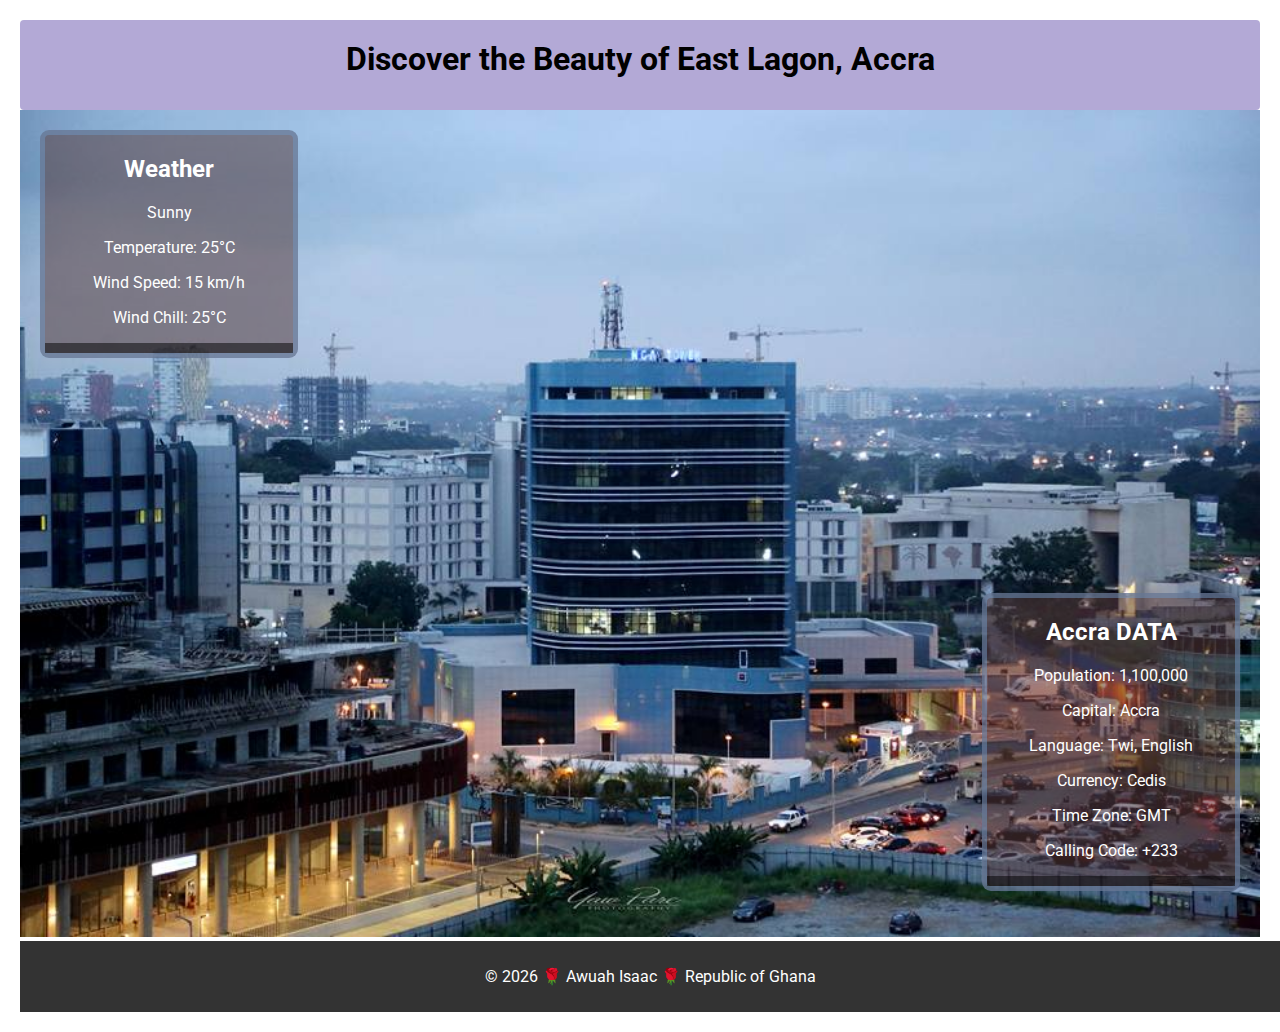
==== place.html @ c8aed1b3 "done" ====
<!DOCTYPE html>
<html lang="en-US">
<head>
    <meta charset="UTF-8">
    <meta name="viewport" content="width=device-width, initial-scale=1.0">
    <title>Discover East Lagon, Accra</title> 
    <meta name="description" content="Explore East Lagon, Accra, and its attractions.">
    <meta name="author" content="Awuah Isaac">
    <link rel="stylesheet" href="styles/place.css">
    <link rel="preconnect" href="https://fonts.googleapis.com">
    <link rel="preconnect" href="https://fonts.gstatic.com" crossorigin>
    <link href="https://fonts.googleapis.com/css2?family=Roboto:wght@400;700&display=swap" rel="stylesheet">
</head>
<body>

    <header>
        <h1>Discover the Beauty of East Lagon, Accra</h1> 
    </header>

    <main class="overlay-container">
        <img class="image" src="images/Accra.jpeg" alt="Beautiful view of East Lagon">
        
        <section class="overlay weather">
            <h2>Weather</h2>
            <p id="weather-description">Sunny</p>
            <p>Temperature: <span id="temperature"></span></p>
            <p>Wind Speed: <span id="wind-speed"></span></p>
            <p>Wind Chill: <span id="wind-chill"></span></p>
        </section>
        
        <section class="overlay info">
            <h2>Accra DATA</h2>
            <p>Population: 1,100,000</p> 
            <p>Capital: Accra</p>
            <p>Language: Twi, English</p>
            <p>Currency: Cedis</p>
            <p>Time Zone: GMT</p> 
            <p>Calling Code: +233</p>
        </section>
    </main>

    <footer>
        <p>© <span id="currentyear"></span> 🌹 Awuah Isaac 🌹 Republic of Ghana</p>
    </footer>
    
    <script src="scripts/temples.js"></script> 
    <script src="scripts/place.js" defer></script> 
</body>
</html>
---- styles/place.css ----
body {
    margin: 0;
    font-family: 'Roboto', sans-serif; 
    padding: 20px;
}

.overlay-container {
    position: relative;
    text-align: center;
}

.image {
    width: 100%;
    height: auto;
}

.overlay { 
    width: 20%;
    position: absolute;
    color: white;
    background-color: rgba(88, 59, 59, 0.527);  
    border-radius: 9px;
    border: 5px solid rgba(111, 151, 197, 0.493);
}

.weather {
    top: 20px;  
    left: 20px;  
}

.info {
    bottom: 50px; 
    right: 20px;  
} 

footer {
    background: #333;
    color: #fff;
    text-align: center;
    padding: 10px;
    position: relative;
    width: 100%;
    bottom: 0;
}

header {
    background-color: var(--primary-color);
    height: 90px;
    border-radius: 4px;
    width: 100%;
    text-align: center;
}

h1 {
    margin: 0;
    padding: 20px;
}

/* Media Queries for Responsiveness */
@media (max-width: 600px) {
    .overlay {
        width: 90%; 
        left: 5%; 
    }

    .weather {
        top: 10px;  
        left: 5%;  
    }

    .info {
        bottom: 10px; 
        right: 5%; 
    }
}

:root {
    --primary-color: rgb(179, 169, 214);
    --secondary-color: rgba(88, 59, 59, 0.527);
}

.overlay::after {
    content: ""; 
    display: block; 
    height: 10px; 
    background-color: rgba(0, 0, 0, 0.5); 
}
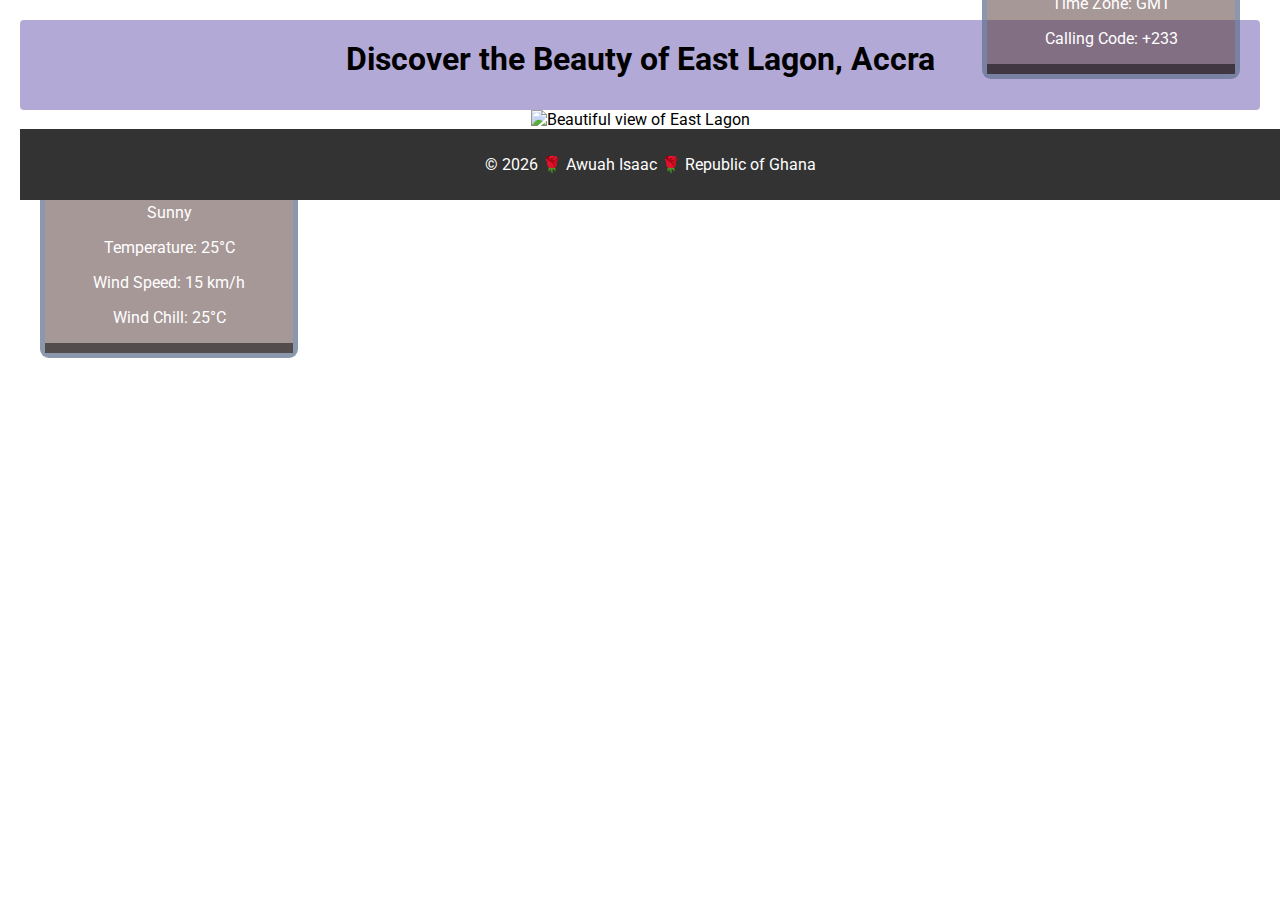
==== commit 3d3acce3: "done d" ====
--- a/place.html
+++ b/place.html
@@ -18,7 +18,9 @@
     </header>
 
     <main class="overlay-container">
-        <img class="image" src="images/Accra.jpeg" alt="Beautiful view of East Lagon">
+        <img class="image" src="images/Accra.jpeg" alt="Beautiful view of East Lagon" 
+             srcset="images/Accra-small.webp 500w, images/Accra-medium.webp 1000w, images/Accra-large.webp 2000w"
+             sizes="(max-width: 600px) 90vw, 100vw">
         
         <section class="overlay weather">
             <h2>Weather</h2>
--- a/styles/place.css
+++ b/styles/place.css
@@ -77,6 +77,7 @@
 :root {
     --primary-color: rgb(179, 169, 214);
     --secondary-color: rgba(88, 59, 59, 0.527);
+    --text-color: #fff; /* Added variable for demonstration */
 }
 
 .overlay::after {
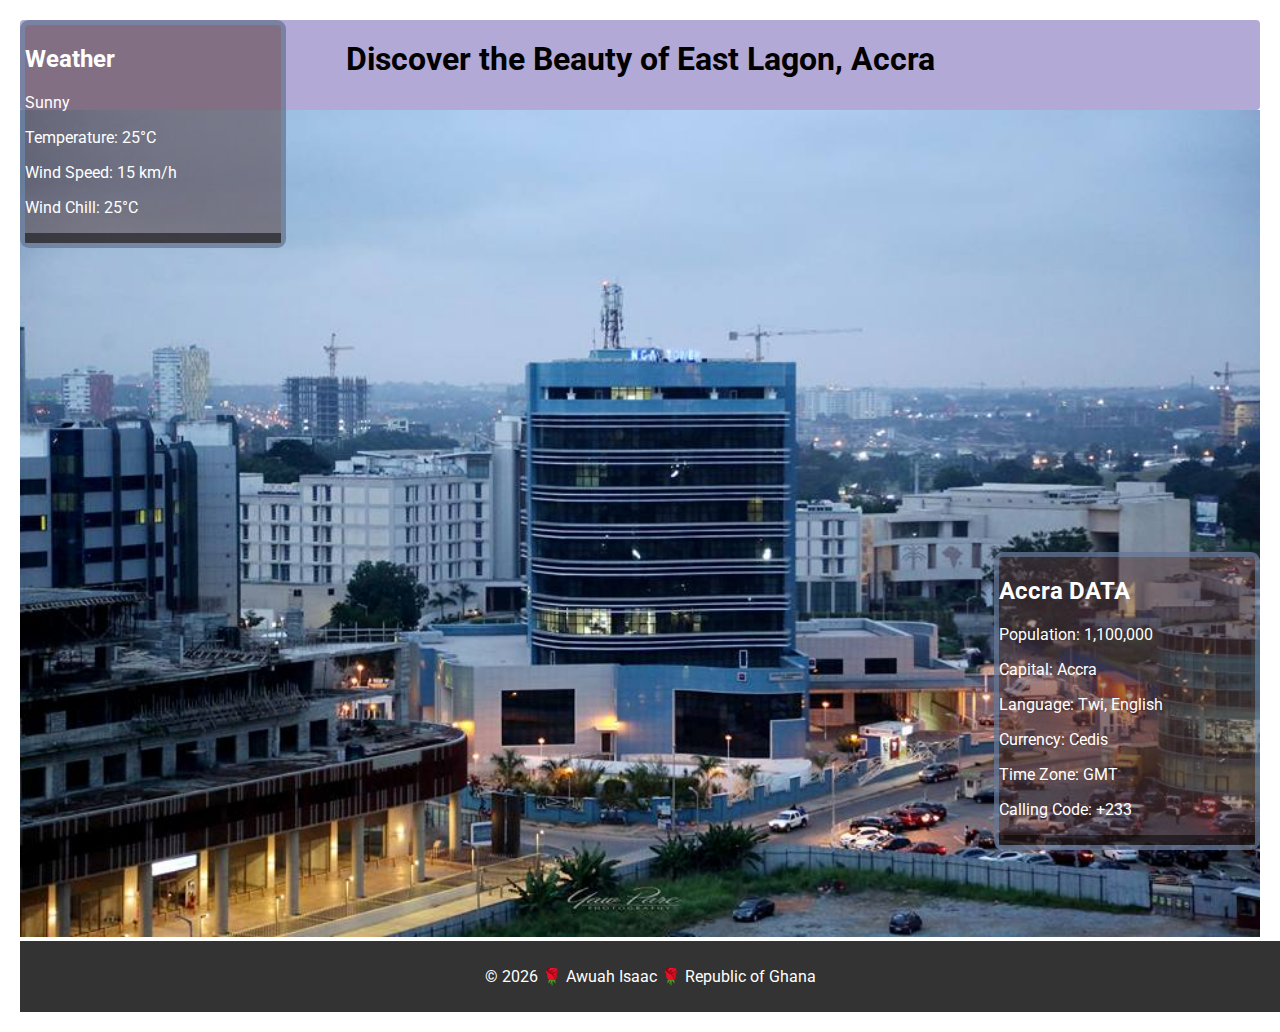
==== commit 0a1aedac: "trying" ====
--- a/place.html
+++ b/place.html
@@ -17,10 +17,12 @@
         <h1>Discover the Beauty of East Lagon, Accra</h1> 
     </header>
 
-    <main class="overlay-container">
-        <img class="image" src="images/Accra.jpeg" alt="Beautiful view of East Lagon" 
-             srcset="images/Accra-small.webp 500w, images/Accra-medium.webp 1000w, images/Accra-large.webp 2000w"
-             sizes="(max-width: 600px) 90vw, 100vw">
+    <img class="image" 
+     src="images/Accra.jpeg" 
+     alt="Beautiful view of East Lagon" 
+     srcset="images/Accra.jpeg 500w, images/Accra.jpeg 1000w, images/Accra.jpeg 2000w" 
+     sizes="(max-width: 600px) 90vw, 100vw">
+
         
         <section class="overlay weather">
             <h2>Weather</h2>
--- a/styles/place.css
+++ b/styles/place.css
@@ -77,7 +77,6 @@
 :root {
     --primary-color: rgb(179, 169, 214);
     --secondary-color: rgba(88, 59, 59, 0.527);
-    --text-color: #fff; /* Added variable for demonstration */
 }
 
 .overlay::after {
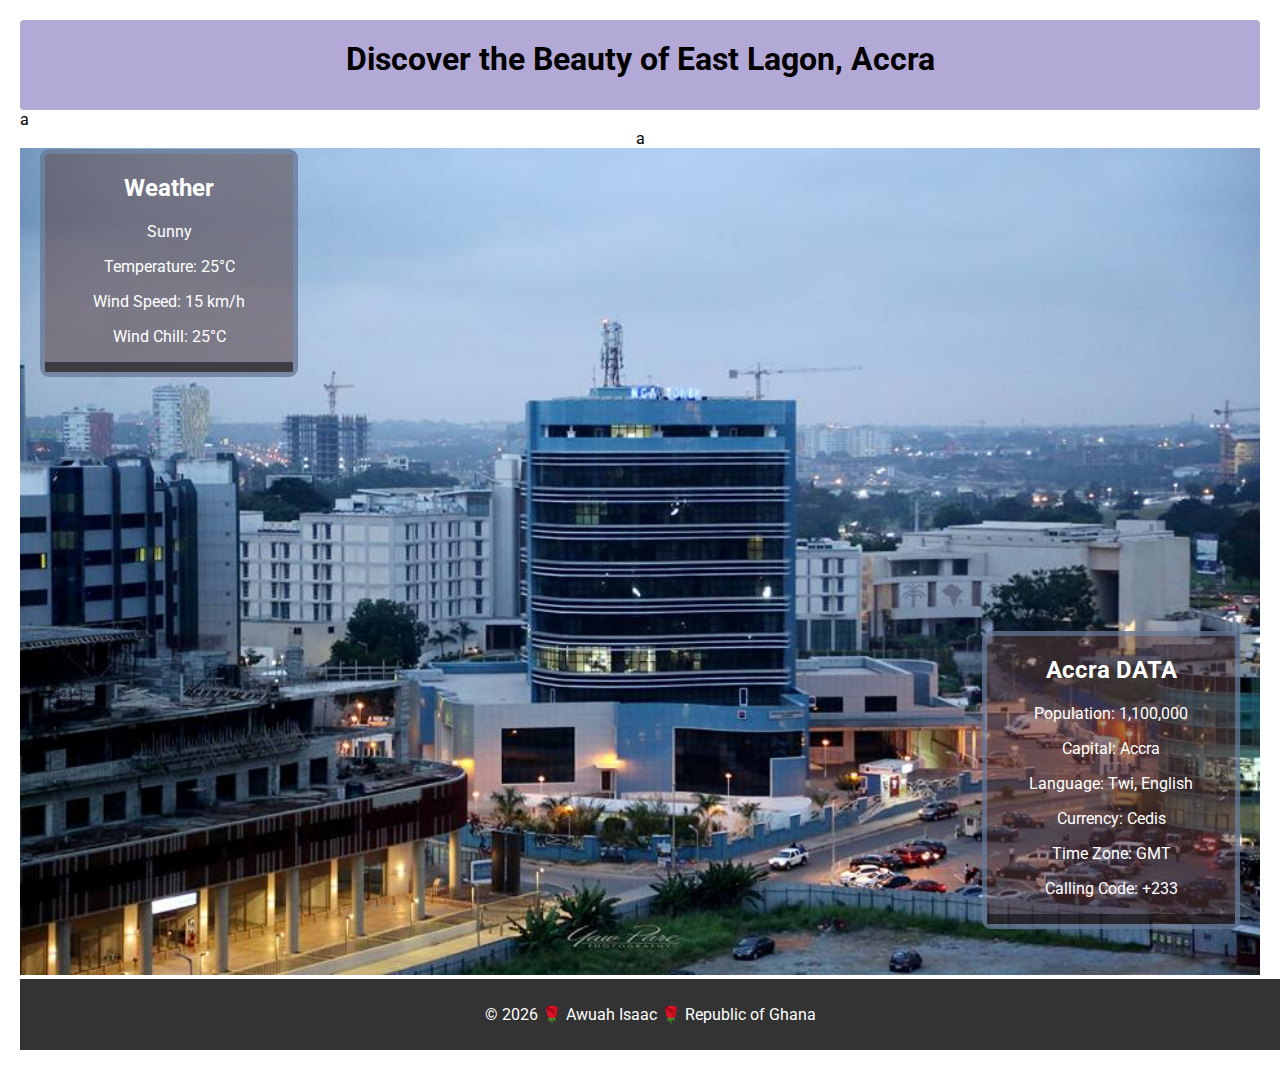
==== commit ff3bff9a: "done" ====
--- a/place.html
+++ b/place.html
@@ -15,14 +15,10 @@
 
     <header>
         <h1>Discover the Beauty of East Lagon, Accra</h1> 
-    </header>
+    </header>a
 
-    <img class="image" 
-     src="images/Accra.jpeg" 
-     alt="Beautiful view of East Lagon" 
-     srcset="images/Accra.jpeg 500w, images/Accra.jpeg 1000w, images/Accra.jpeg 2000w" 
-     sizes="(max-width: 600px) 90vw, 100vw">
-
+    <main class="overlay-container">a
+        <img class="image" src="images/Accra.jpeg" alt="Beautiful view of East Lagon">
         
         <section class="overlay weather">
             <h2>Weather</h2>
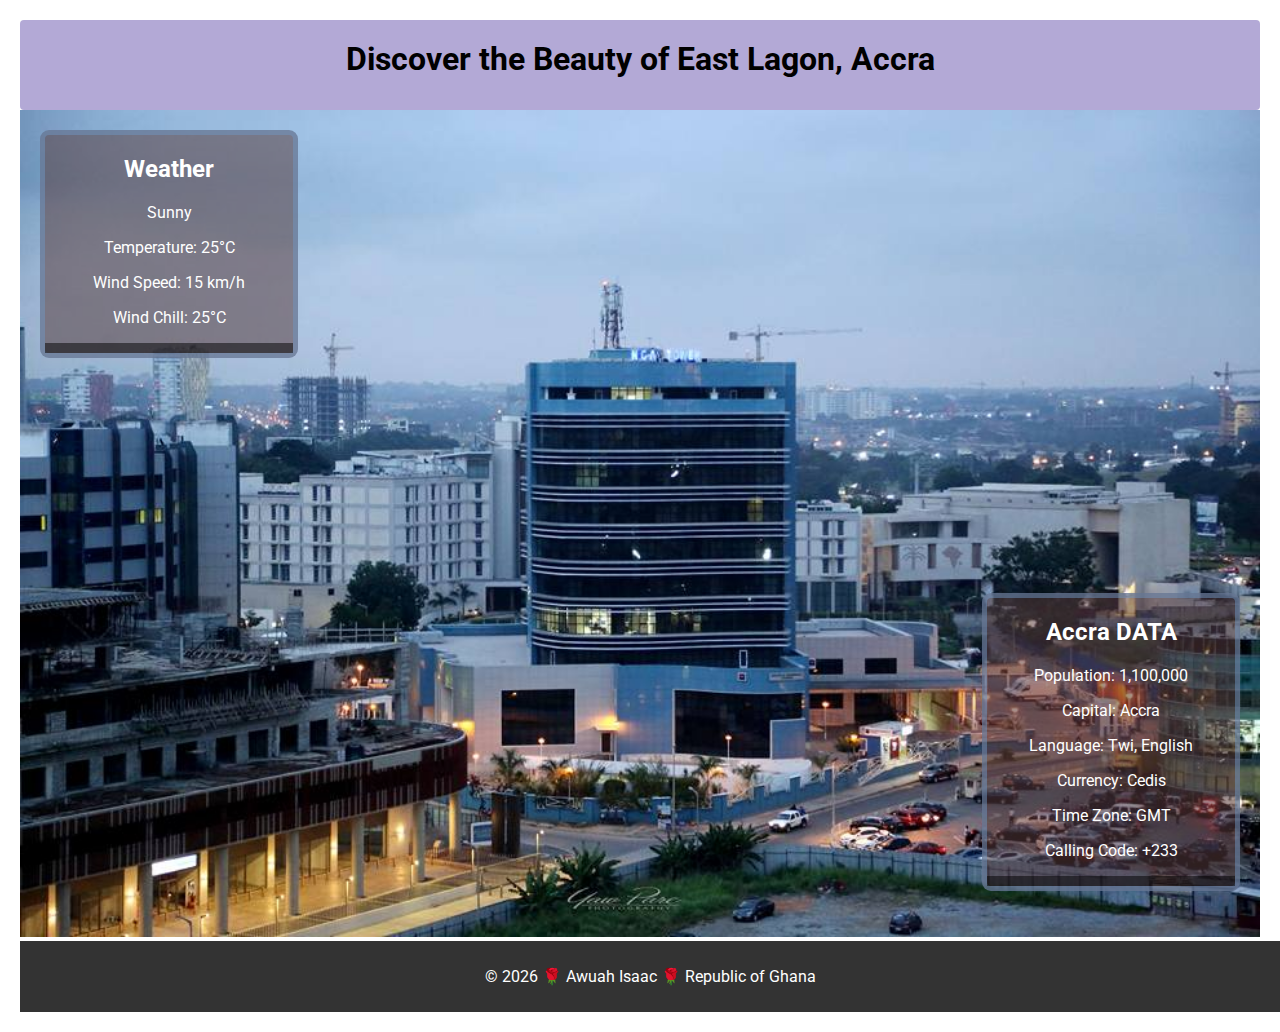
==== commit 84617ae8: "again." ====
--- a/place.html
+++ b/place.html
@@ -15,9 +15,9 @@
 
     <header>
         <h1>Discover the Beauty of East Lagon, Accra</h1> 
-    </header>a
+    </header>
 
-    <main class="overlay-container">a
+    <main class="overlay-container">
         <img class="image" src="images/Accra.jpeg" alt="Beautiful view of East Lagon">
         
         <section class="overlay weather">
--- a/styles/place.css
+++ b/styles/place.css
@@ -76,7 +76,8 @@
 
 :root {
     --primary-color: rgb(179, 169, 214);
-    --secondary-color: rgba(88, 59, 59, 0.527);
+    --secondary-color: rgba(88, 59, 59, 0.527); /* Second variable added */
+    --text-color: #fff; /* Optional third variable for demonstration */
 }
 
 .overlay::after {
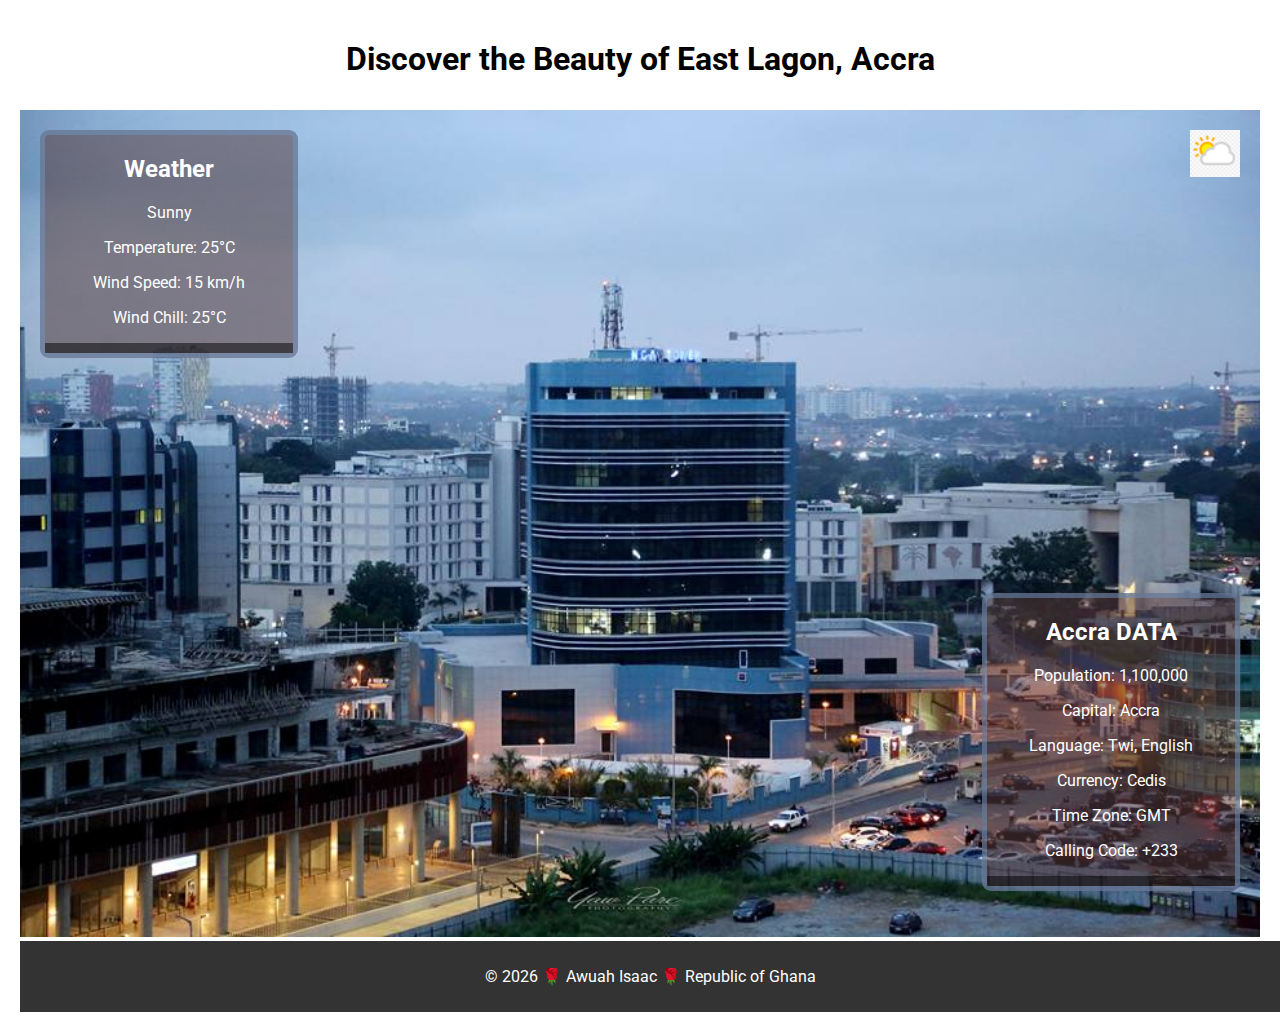
==== commit ed70f7b3: "done" ====
--- a/place.html
+++ b/place.html
@@ -20,6 +20,20 @@
     <main class="overlay-container">
         <img class="image" src="images/Accra.jpeg" alt="Beautiful view of East Lagon">
         
+        <div class="weather-icon-container">
+            <img 
+                src="images/wt2.png" 
+                srcset="
+                    images/wt2.png 300w,
+                    images/wt big.png 600w,
+                    images/et 900.png 900w"
+                sizes="(max-width: 600px) 300px,
+                       (max-width: 900px) 600px,
+                       900px"
+                alt="Weather icon" 
+                class="weather-icon">
+        </div>
+    
         <section class="overlay weather">
             <h2>Weather</h2>
             <p id="weather-description">Sunny</p>
@@ -27,7 +41,7 @@
             <p>Wind Speed: <span id="wind-speed"></span></p>
             <p>Wind Chill: <span id="wind-chill"></span></p>
         </section>
-        
+    
         <section class="overlay info">
             <h2>Accra DATA</h2>
             <p>Population: 1,100,000</p> 
@@ -38,7 +52,7 @@
             <p>Calling Code: +233</p>
         </section>
     </main>
-
+    
     <footer>
         <p>© <span id="currentyear"></span> 🌹 Awuah Isaac 🌹 Republic of Ghana</p>
     </footer>
--- a/styles/place.css
+++ b/styles/place.css
@@ -74,11 +74,31 @@
     }
 }
 
+/* Ensure there are at least two global variables */
 :root {
-    --primary-color: rgb(179, 169, 214);
-    --secondary-color: rgba(88, 59, 59, 0.527); /* Second variable added */
-    --text-color: #fff; /* Optional third variable for demonstration */
+    --main-font-size: 24px; /* Global variable for font size */
+    --icon-size: 50px; /* Global variable for icon size */
+    --icon-url: url('path/to/weather-icon.png'); /* Global variable for icon URL */
 }
+
+.weather-heading {
+    position: relative;
+    font-size: var(--main-font-size); /* Use the variable for font size */
+    margin-bottom: 20px; /* Space below the heading */
+}
+
+.weather-heading::after {
+    content: '';
+    display: inline-block;
+    width: var(--icon-size); /* Use the variable for icon size */
+    height: var(--icon-size); /* Use the variable for icon size */
+    background-image: var(--icon-url); /* Use the variable for icon URL */
+    background-size: cover; /* Adjusts the image to cover the area */
+    margin-left: 10px; /* Space between heading and icon */
+    vertical-align: middle; /* Aligns icon with text */
+}
+
+
 
 .overlay::after {
     content: ""; 
@@ -86,3 +106,16 @@
     height: 10px; 
     background-color: rgba(0, 0, 0, 0.5); 
 }
+
+
+.weather-icon-container {
+    position: absolute;
+    top: 20px; 
+    right: 20px; 
+    z-index: 1; 
+}
+
+.weather-icon {
+    width: 50px; 
+    height: auto; 
+}
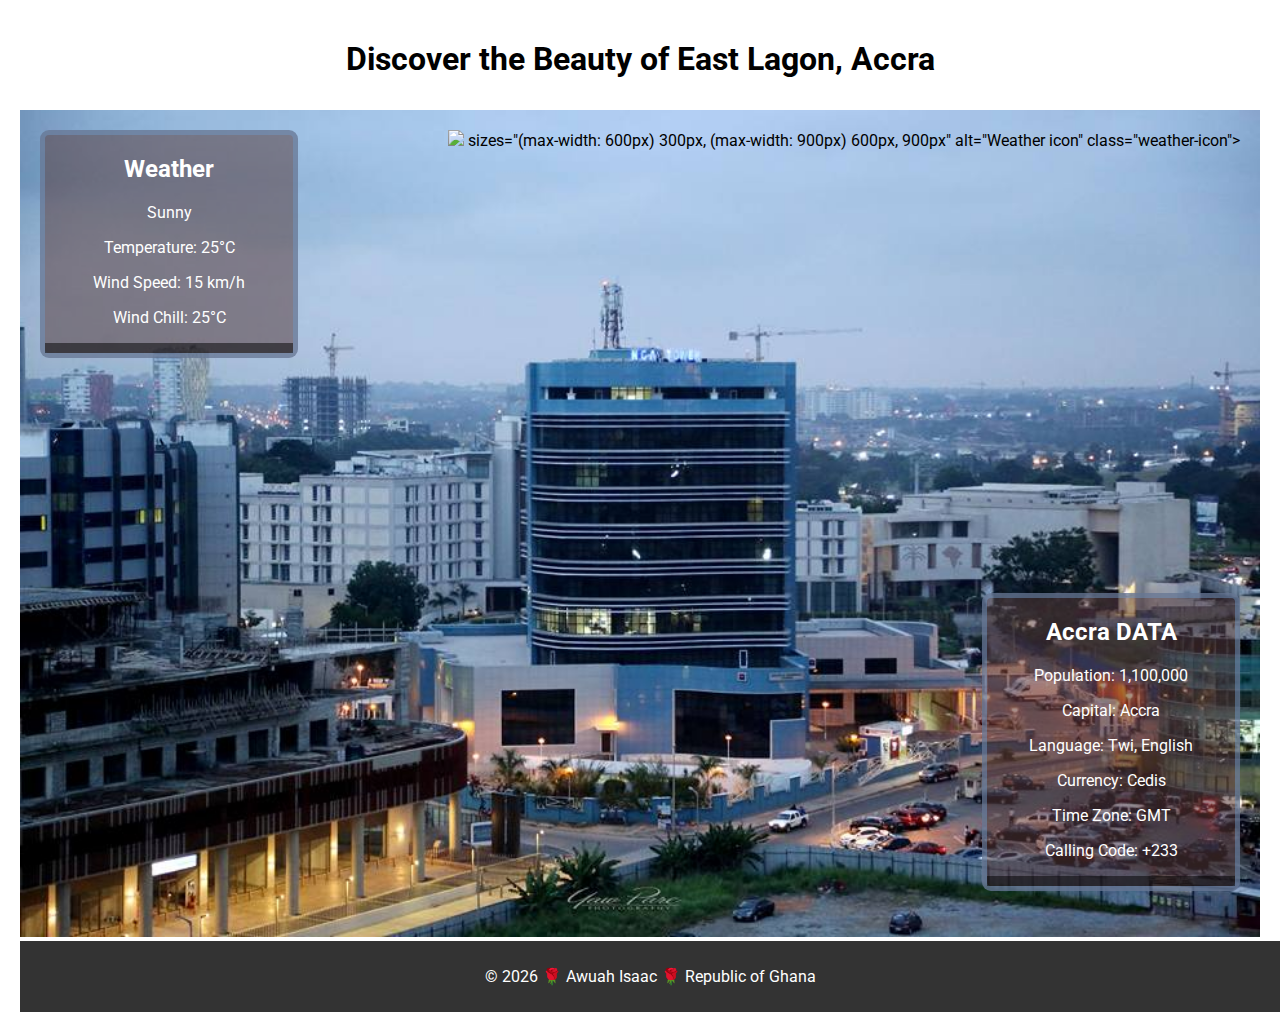
==== commit 0f109f28: "dd" ====
--- a/place.html
+++ b/place.html
@@ -25,8 +25,8 @@
                 src="images/wt2.png" 
                 srcset="
                     images/wt2.png 300w,
-                    images/wt big.png 600w,
-                    images/et 900.png 900w"
+                    images/wt-big.png 600w,
+                    images/et-900.png 900w"  <!-- Ensure file names are correct -->
                 sizes="(max-width: 600px) 300px,
                        (max-width: 900px) 600px,
                        900px"
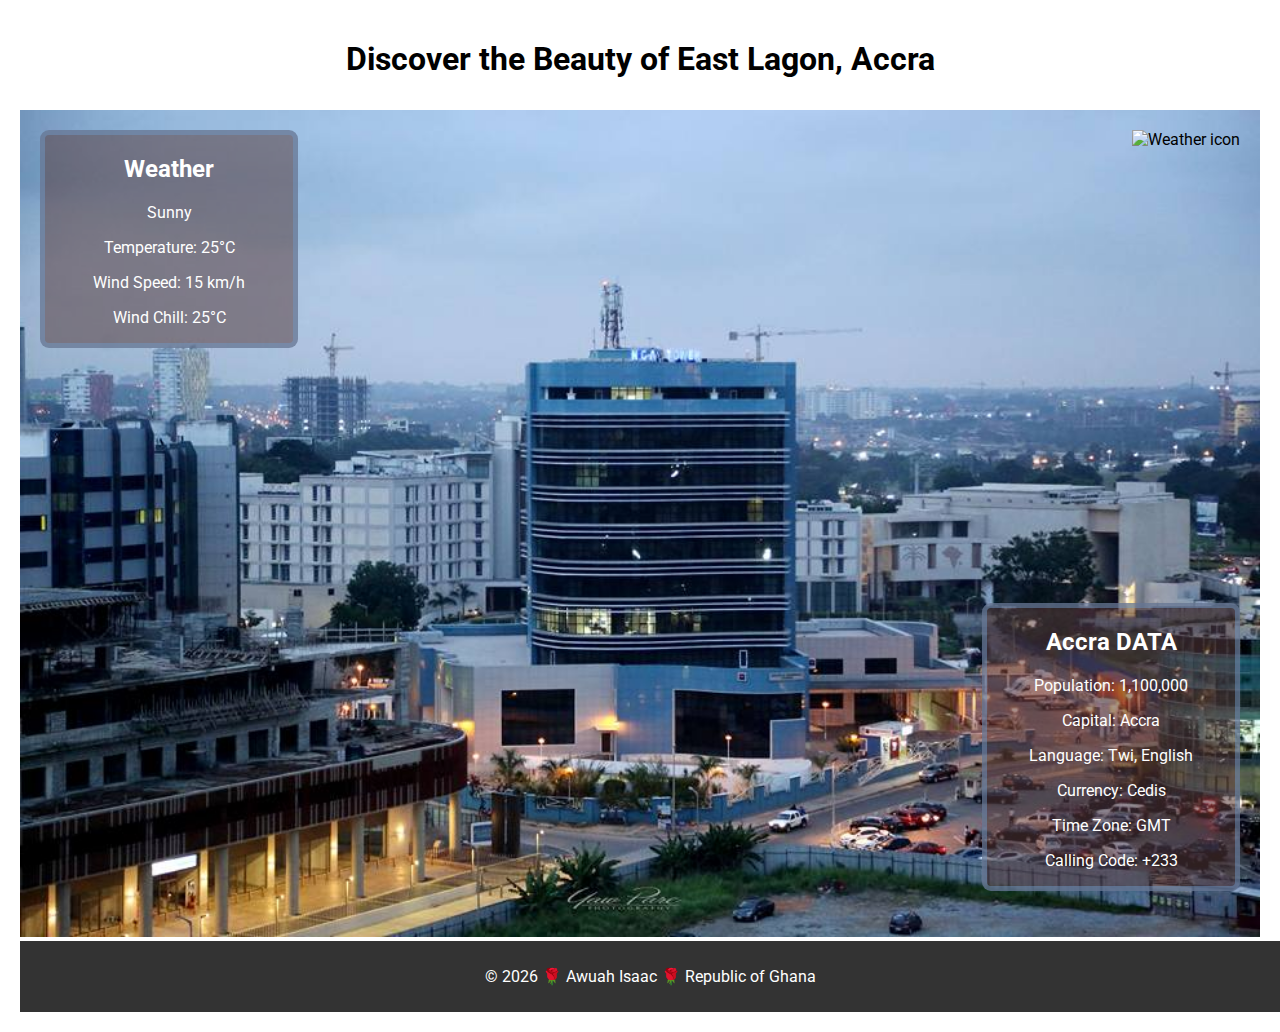
==== commit bcfb6cce: "done errors" ====
--- a/place.html
+++ b/place.html
@@ -26,7 +26,7 @@
                 srcset="
                     images/wt2.png 300w,
                     images/wt-big.png 600w,
-                    images/et-900.png 900w"  <!-- Ensure file names are correct -->
+                    images/et-900.png 900w" 
                 sizes="(max-width: 600px) 300px,
                        (max-width: 900px) 600px,
                        900px"
--- a/styles/place.css
+++ b/styles/place.css
@@ -74,40 +74,6 @@
     }
 }
 
-/* Ensure there are at least two global variables */
-:root {
-    --main-font-size: 24px; /* Global variable for font size */
-    --icon-size: 50px; /* Global variable for icon size */
-    --icon-url: url('path/to/weather-icon.png'); /* Global variable for icon URL */
-}
-
-.weather-heading {
-    position: relative;
-    font-size: var(--main-font-size); /* Use the variable for font size */
-    margin-bottom: 20px; /* Space below the heading */
-}
-
-.weather-heading::after {
-    content: '';
-    display: inline-block;
-    width: var(--icon-size); /* Use the variable for icon size */
-    height: var(--icon-size); /* Use the variable for icon size */
-    background-image: var(--icon-url); /* Use the variable for icon URL */
-    background-size: cover; /* Adjusts the image to cover the area */
-    margin-left: 10px; /* Space between heading and icon */
-    vertical-align: middle; /* Aligns icon with text */
-}
-
-
-
-.overlay::after {
-    content: ""; 
-    display: block; 
-    height: 10px; 
-    background-color: rgba(0, 0, 0, 0.5); 
-}
-
-
 .weather-icon-container {
     position: absolute;
     top: 20px; 
@@ -116,6 +82,6 @@
 }
 
 .weather-icon {
-    width: 50px; 
+    width: 50px; /* Adjust size as needed */
     height: auto; 
 }
